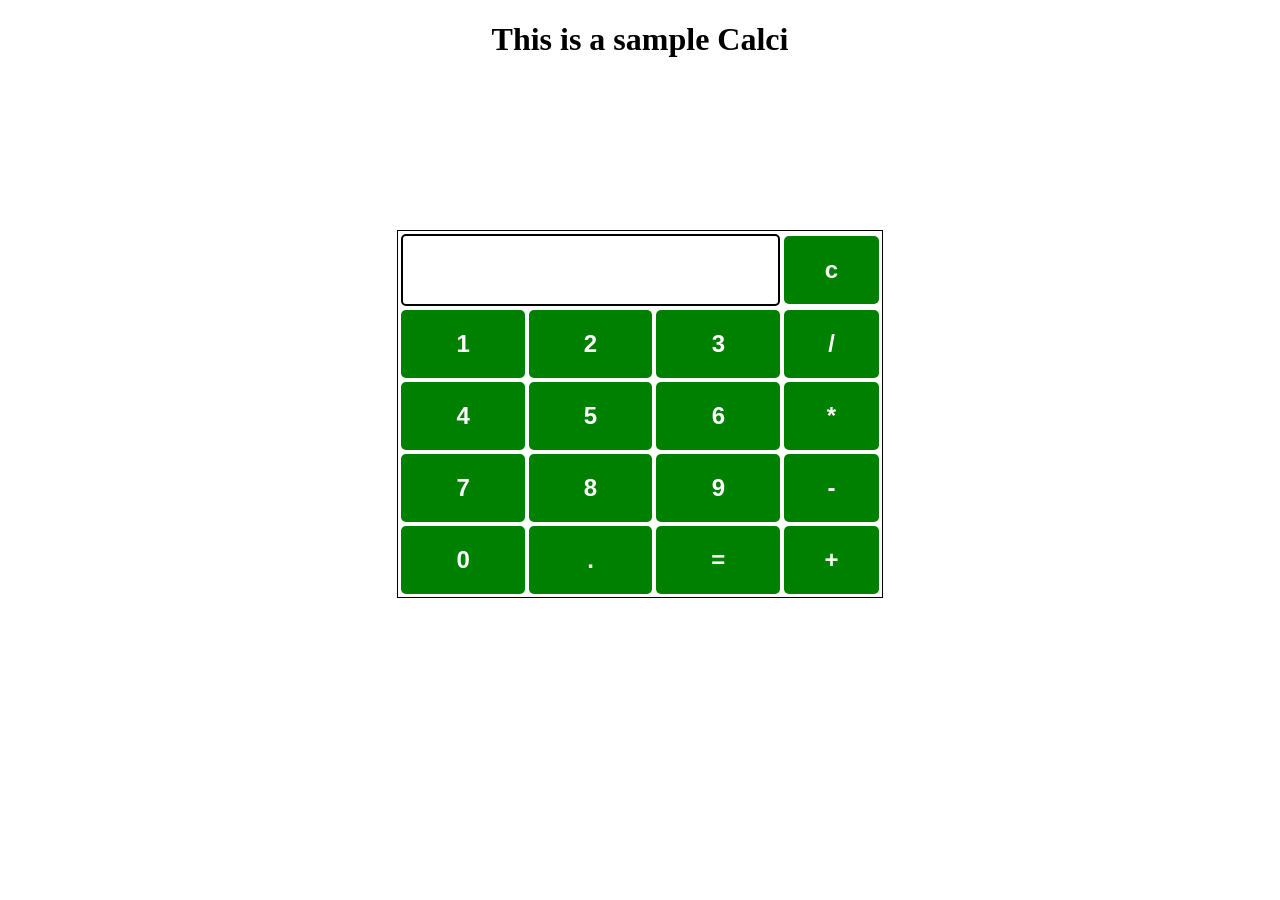
==== Calci.html @ d0180d2d "Protoype_FSAD_Commit1" ====
<!DOCTYPE html> 
<html> 

<head> 
	<title>HTML Calculator</title> 

	<!-- For styling -->
	<style> 
    #calcu {
        position: relative;
        top: 150px;
    }
		table { 
			border: 1px solid black; 
			margin-left: auto; 
			margin-right: auto; 
		} 
		
		input[type="button"] { 
			width: 100%; 
			padding: 20px 40px; 
			background-color: green; 
			color: white; 
			font-size: 24px; 
			font-weight: bold; 
			border: none; 
			border-radius: 5px; 
		} 
		
		input[type="text"] { 
			padding: 20px 30px; 
			font-size: 24px; 
			font-weight: bold; 
			border: none; 
			border-radius: 5px; 
			border: 2px solid black; 
		} 
	</style> 
</head> 

<body> 
<center><h1>This is a sample Calci</h1></center>
	<!-- Create table -->
	<table id="calcu"> 
		<tr> 
			<td colspan="3"> 
				<input type="text" id="result"> 
			</td> 
			<td><input type="button" value="c"></td> 
		</tr> 

		<tr> 
			<td><input type="button" value="1"></td> 
			<td><input type="button" value="2"></td> 
			<td><input type="button" value="3"></td> 
			<td><input type="button" value="/"></td> 
		</tr> 
		<tr> 
			<td><input type="button" value="4"></td> 
			<td><input type="button" value="5"></td> 
			<td><input type="button" value="6"></td> 
			<td><input type="button" value="*"></td> 
		</tr> 
		<tr> 
			<td><input type="button" value="7"></td> 
			<td><input type="button" value="8"></td> 
			<td><input type="button" value="9"></td> 
			<td><input type="button" value="-"></td> 
		</tr> 
		<tr> 
			<td><input type="button" value="0"></td> 
			<td><input type="button" value="."></td> 
			<td><input type="button" value="="></td> 
			<td><input type="button" value="+"></td> 
		</tr> 
	</table> 
</body> 

</html>
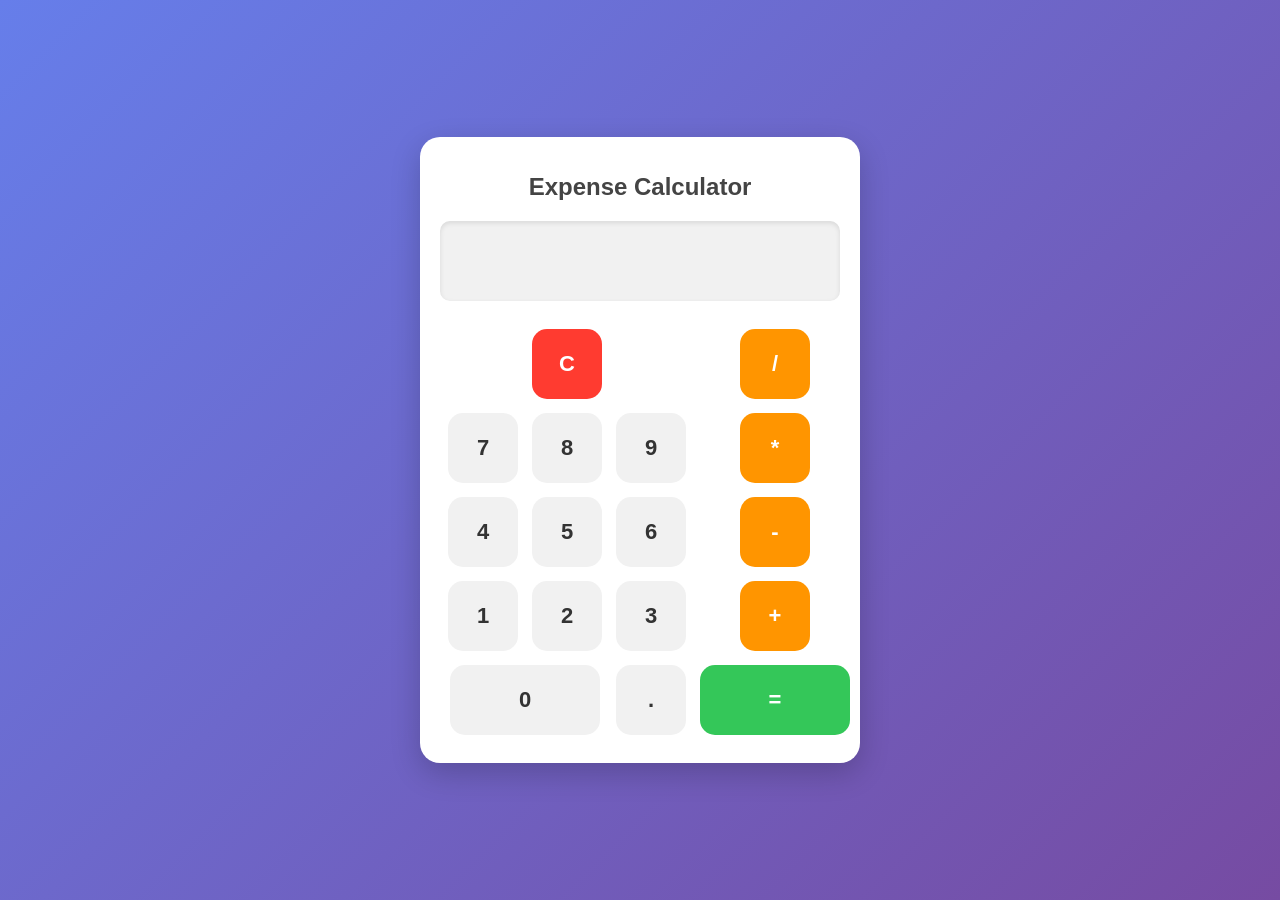
==== commit d24da3ac: "Update Calci.html" ====
--- a/Calci.html
+++ b/Calci.html
@@ -1,79 +1,170 @@
-<!DOCTYPE html> 
-<html> 
+<!DOCTYPE html>
+<html lang="en">
 
-<head> 
-	<title>HTML Calculator</title> 
+<head>
+    <meta charset="UTF-8">
+    <meta name="viewport" content="width=device-width, initial-scale=1.0">
+    <title>Modern Calculator</title>
+    <style>
+        /* General page styling */
+        body {
+            font-family: 'Arial', sans-serif;
+            background: linear-gradient(135deg, #667eea, #764ba2);
+            display: flex;
+            justify-content: center;
+            align-items: center;
+            height: 100vh;
+            margin: 0;
+            color: #333;
+        }
 
-	<!-- For styling -->
-	<style> 
-    #calcu {
-        position: relative;
-        top: 150px;
-    }
-		table { 
-			border: 1px solid black; 
-			margin-left: auto; 
-			margin-right: auto; 
-		} 
-		
-		input[type="button"] { 
-			width: 100%; 
-			padding: 20px 40px; 
-			background-color: green; 
-			color: white; 
-			font-size: 24px; 
-			font-weight: bold; 
-			border: none; 
-			border-radius: 5px; 
-		} 
-		
-		input[type="text"] { 
-			padding: 20px 30px; 
-			font-size: 24px; 
-			font-weight: bold; 
-			border: none; 
-			border-radius: 5px; 
-			border: 2px solid black; 
-		} 
-	</style> 
-</head> 
+        /* Calculator container */
+        #calcu {
+            background: #fff;
+            padding: 20px;
+            border-radius: 20px;
+            box-shadow: 0 10px 30px rgba(0, 0, 0, 0.2);
+            width: 400px;
+            text-align: center;
+        }
 
-<body> 
-<center><h1>This is a sample Calci</h1></center>
-	<!-- Create table -->
-	<table id="calcu"> 
-		<tr> 
-			<td colspan="3"> 
-				<input type="text" id="result"> 
-			</td> 
-			<td><input type="button" value="c"></td> 
-		</tr> 
+        /* Heading */
+        h1 {
+            font-size: 24px;
+            margin-bottom: 20px;
+            color: #444;
+        }
 
-		<tr> 
-			<td><input type="button" value="1"></td> 
-			<td><input type="button" value="2"></td> 
-			<td><input type="button" value="3"></td> 
-			<td><input type="button" value="/"></td> 
-		</tr> 
-		<tr> 
-			<td><input type="button" value="4"></td> 
-			<td><input type="button" value="5"></td> 
-			<td><input type="button" value="6"></td> 
-			<td><input type="button" value="*"></td> 
-		</tr> 
-		<tr> 
-			<td><input type="button" value="7"></td> 
-			<td><input type="button" value="8"></td> 
-			<td><input type="button" value="9"></td> 
-			<td><input type="button" value="-"></td> 
-		</tr> 
-		<tr> 
-			<td><input type="button" value="0"></td> 
-			<td><input type="button" value="."></td> 
-			<td><input type="button" value="="></td> 
-			<td><input type="button" value="+"></td> 
-		</tr> 
-	</table> 
-</body> 
+        /* Result input field */
+        #result {
+            width: calc(100% - 20px);
+            height: 60px;
+            font-size: 28px;
+            text-align: right;
+            padding: 10px;
+            border: none;
+            border-radius: 10px;
+            background: #f1f1f1;
+            box-shadow: inset 0 2px 5px rgba(0, 0, 0, 0.1);
+            margin-bottom: 20px;
+            color: #333;
+        }
 
-</html> 
+        /* Calculator buttons */
+        input[type="button"] {
+            width: 70px;
+            height: 70px;
+            font-size: 22px;
+            font-weight: bold;
+            border: none;
+            border-radius: 15px;
+            background: #f1f1f1;
+            color: #333;
+            cursor: pointer;
+            margin: 5px;
+            transition: background 0.3s ease, transform 0.1s ease;
+        }
+
+        /* Hover effect for buttons */
+        input[type="button"]:hover {
+            background: #ddd;
+            transform: scale(1.05);
+        }
+
+        /* Active (click) effect for buttons */
+        input[type="button"]:active {
+            background: #ccc;
+            transform: scale(0.95);
+        }
+
+        /* Operator buttons */
+        input[type="button"][value="/"],
+        input[type="button"][value="*"],
+        input[type="button"][value="-"],
+        input[type="button"][value="+"] {
+            background: #ff9500;
+            color: #fff;
+        }
+
+        /* Equals button */
+        input[type="button"][value="="] {
+            background: #34c759;
+            color: #fff;
+            width: 150px;
+        }
+
+        /* Clear button */
+        input[type="button"][value="C"] {
+            background: #ff3b30;
+            color: #fff;
+        }
+
+        /* Zero button */
+        input[type="button"][value="0"] {
+            width: 150px;
+        }
+    </style>
+</head>
+
+<body>
+    <div id="calcu">
+        <h1>Expense Calculator</h1>
+        <input type="text" id="result" disabled>
+        <table>
+            <tr>
+                <td colspan="3"><input type="button" value="C" onclick="clearResult()"></td>
+                <td><input type="button" value="/" onclick="appendToResult('/')"></td>
+            </tr>
+            <tr>
+                <td><input type="button" value="7" onclick="appendToResult('7')"></td>
+                <td><input type="button" value="8" onclick="appendToResult('8')"></td>
+                <td><input type="button" value="9" onclick="appendToResult('9')"></td>
+                <td><input type="button" value="*" onclick="appendToResult('*')"></td>
+            </tr>
+            <tr>
+                <td><input type="button" value="4" onclick="appendToResult('4')"></td>
+                <td><input type="button" value="5" onclick="appendToResult('5')"></td>
+                <td><input type="button" value="6" onclick="appendToResult('6')"></td>
+                <td><input type="button" value="-" onclick="appendToResult('-')"></td>
+            </tr>
+            <tr>
+                <td><input type="button" value="1" onclick="appendToResult('1')"></td>
+                <td><input type="button" value="2" onclick="appendToResult('2')"></td>
+                <td><input type="button" value="3" onclick="appendToResult('3')"></td>
+                <td><input type="button" value="+" onclick="appendToResult('+')"></td>
+            </tr>
+            <tr>
+                <td colspan="2"><input type="button" value="0" onclick="appendToResult('0')"></td>
+                <td><input type="button" value="." onclick="appendToResult('.')"></td>
+                <td><input type="button" value="=" onclick="calculateResult()"></td>
+            </tr>
+        </table>
+    </div>
+
+    <script>
+        // Function to append value to the result input field
+        function appendToResult(value) {
+            document.getElementById('result').value += value;
+        }
+
+        // Function to clear the result input field
+        function clearResult() {
+            document.getElementById('result').value = '';
+        }
+
+        // Function to calculate the result
+        function calculateResult() {
+            let result = document.getElementById('result').value;
+            try {
+                // Evaluate the expression and update the result field
+                document.getElementById('result').value = eval(result);
+            } catch (error) {
+                // Handle any errors (e.g., invalid expressions)
+                document.getElementById('result').value = 'Error';
+            }
+        }
+    </script>
+	
+</body>
+
+</html>
